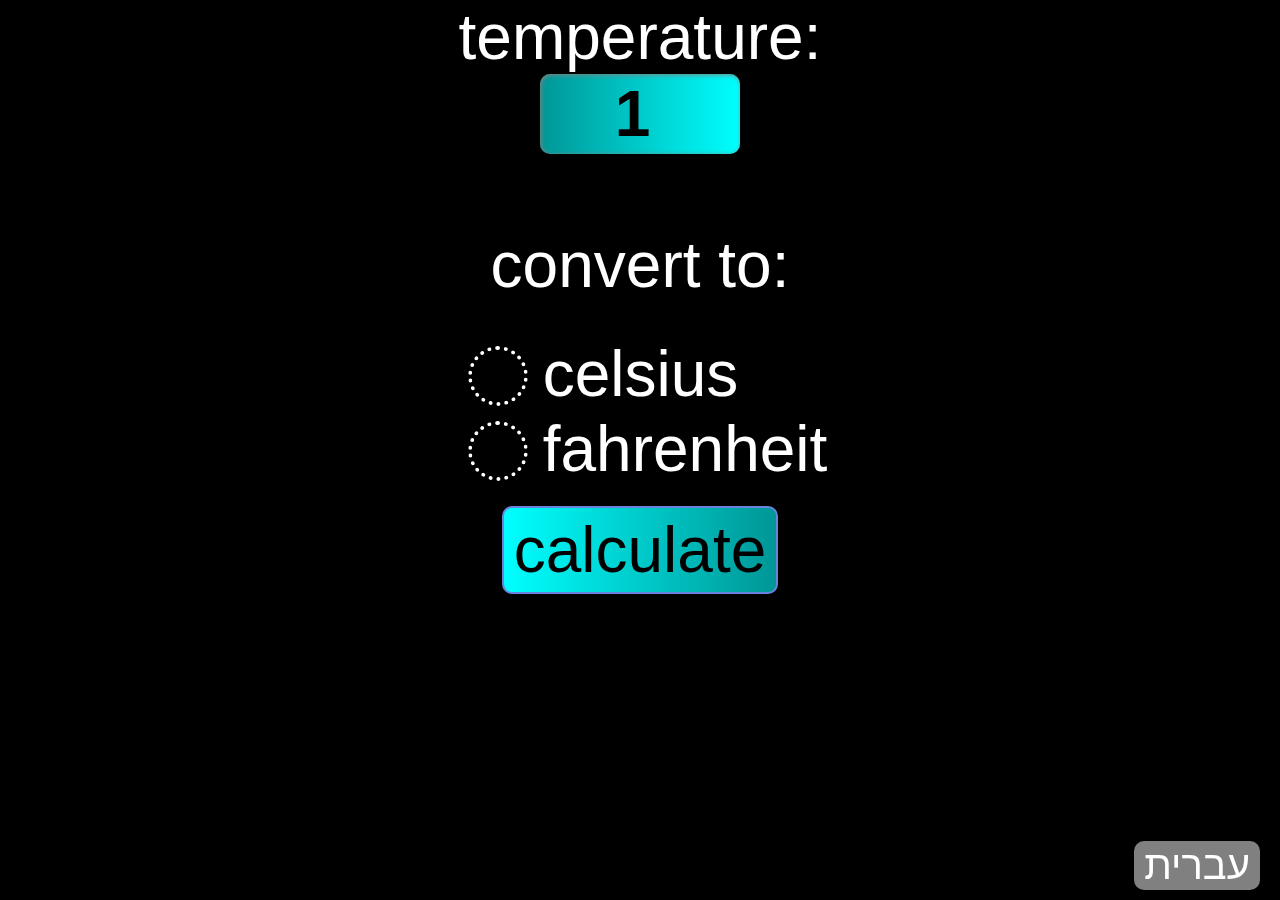
==== en/index.html @ d38c750e "Add files via upload" ====
<!DOCTYPE html>
<html lang="en">
<head>
    <meta charset="UTF-8">
    <meta name="viewport" content="width=device-width, initial-scale=1.0">
    <title>המרת מעלות</title>
    <link rel="stylesheet" href="../styles/style.css">
</head>
<body>
    
    <nav>
        <a href="../he">
        <span id="heb" class="langbut">עברית</span>
        </a>
    </nav>


    <header>

    </header>

    <main>
        <label for="input" id="temp">temperature:</label>
        <input type="number" id="input" value="1"><br>
        
        
        <label id="converttext">convert to:</label><br>
        <div id="CAndF">
            <div class="radio_continer">
                <input type="radio" name="temp" id="C">
                <label for="C" id="textC">celsius</label><br>
            </div>
            <div class="radio_continer">
                <input type="radio" name="temp" id="F">
                <label for="F" id="textF">fahrenheit</label><br>
            </div>
        </div>

        
        <button id="button">calculate</button><br>
        
        <span id="span"></span>
    </main>

    
    <footer>

    </footer>
    <script src="../scripts/script.js"></script>
</body>
</html>
---- styles/style.css ----
*{
    margin: 0;
    padding: 0;
    border: 0;
    font: inherit;
    box-sizing: border-box;
}

.langbut{
    color: white;
    text-decoration: none;
    cursor: pointer;
    user-select: none;
    display: inline-block;
    position: fixed;
    bottom: 10px;
    right: 20px;
    background-color: gray;
    border-radius: 10px;
    padding: 2px 10px ;
    font-size: 40px;
}
.hidden{
    display: none;
}

.langbut:hover{
    background-color: rgb(82, 82, 82);
    font-weight: bold;
}

body{
    min-height: 100%;
    font-family: sans-serif;
    background-color: black;
    color: white;
    font-size: 4rem;
}

#converttext{
    margin-bottom: -30px;
}

#span{
    text-align: center;
    font-size: clamp(3rem, 2.5vw + 0.25rem, 1rem);
    display: block;
    overflow: auto;
    max-width: 80%;
}

main{
    display: flex;
    flex-direction: column;
    justify-content: center;
    align-items: center;
}
main button{
    margin: 10px;
    padding: 5px 10px;
    border-radius: 10px;
    border: 2px solid rgb(105, 132, 221);
    background: linear-gradient(to right, rgb(0, 255, 255), rgb(0, 150, 150))
}

main button:hover{
    box-shadow: 1px 1px 5px rgb(129, 128, 128) inset;
    padding: 5px 8px;
    background-color: rgb(204, 204, 204);
    font-weight: bolder;
}

#input{
    background: linear-gradient(to left, rgb(0, 255, 255), rgb(0, 150, 150));
    text-align: center;
    box-shadow: 1px 1px 5px rgb(129, 128, 128) inset;
    padding: 3px;
    width: 20vw;
    min-width: 150px;
    max-width: 200px;
    border-radius: 10px;
    font-weight: bold;
}

/* input{
    display: inline-block;
    font-size: 60px;
} */

.radio_continer{
    display: flex;
    vertical-align: middle;
}
#CAndF{
    display: flex;
    /* align-items: center; */
    justify-content: center;
    flex-direction: column;
}



#textF, #textC{
    /* outline: 1px solid green; */
    /* overflow: hidden; */
    line-height: 0.9;
    /* text-align: center; */
    /* align-self: center; */
}


#F, #C{
    appearance: none;
    cursor: pointer;
    position: relative;
    margin: 0px 15px 15px 15px;
    vertical-align: middle;
    border: 4px dotted rgb(255, 255, 255);
    border-radius: 50%;
    width: 60px;
    height: 60px;
    transition: background-color 0.3s ease;
}

#F:checked, #C:checked{
    border: 5px solid rgb(133, 133, 133);
    background-color: aqua;
}


#F:checked::before, #C:checked::before{
    content: "";
    position: absolute;
    background-color: white;
    height: 30px;
    width: 30px;
    top: 50%;
    left: 50%;
    transform: translate(-50%, -50%);
    border-radius: 50%;
}

#F:hover:not(:checked), #C:hover:not(:checked){
    border: 5px solid rgb(133, 133, 133);
    border-color: aqua;
}

#F:active:not(:checked), #C:active:not(:checked){
    outline: 4px solid #ffffff;
}

.loading-bar-container {
    width: 80%;
    height: 12px;
    background-color: white;
    border-radius: 5px;
    overflow: hidden;
  }
  .loading-bar {
    width: 0%;
    height: 100%;
    background-color: aqua;
    animation: loading-animation 10s infinite;
  }
  @keyframes loading-animation {
    0% {
      width: 0%;
    }
    50% {
      width: 100%;
    }
    100% {
      width: 50%;
    }
  }

@media (max-width: 650px) {
    body {
      font-size: 12vw;
    }
     main button {
        font-size: 10vw;
      }
    
      #F, #C {
        width: 12vw;
        height: 12vw;
      }
  }

@media (max-width: 768px) {
   .langbut{
     padding: 2px 10px ;
     font-size: 5vw;
}


}

@-moz-document url-prefix() {
    #converttext {
      margin: 30px;
    }
  }
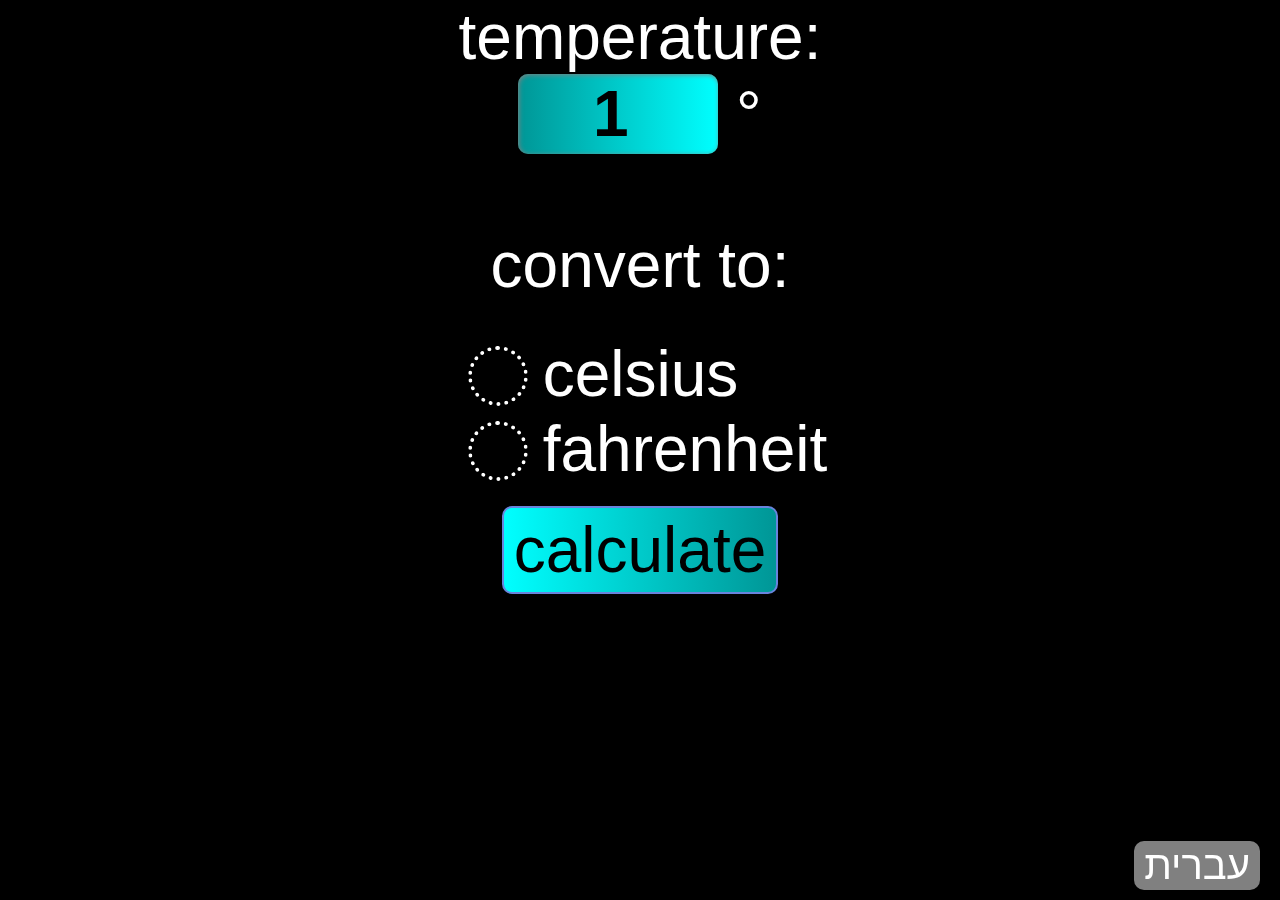
==== commit d0eace7c: "Add files via upload" ====
--- a/en/index.html
+++ b/en/index.html
@@ -21,7 +21,11 @@
 
     <main>
         <label for="input" id="temp">temperature:</label>
-        <input type="number" id="input" value="1"><br>
+        <div id="degcon">
+            <input type="number" id="input" value="1">
+            <span id="deg">°</span>
+        </div>
+        <br>
         
         
         <label id="converttext">convert to:</label><br>
--- a/styles/style.css
+++ b/styles/style.css
@@ -70,7 +70,9 @@
     font-weight: bolder;
 }
 
+
 #input{
+    display: inline-block;
     background: linear-gradient(to left, rgb(0, 255, 255), rgb(0, 150, 150));
     text-align: center;
     box-shadow: 1px 1px 5px rgb(129, 128, 128) inset;
@@ -80,6 +82,7 @@
     max-width: 200px;
     border-radius: 10px;
     font-weight: bold;
+    margin: 0;
 }
 
 /* input{
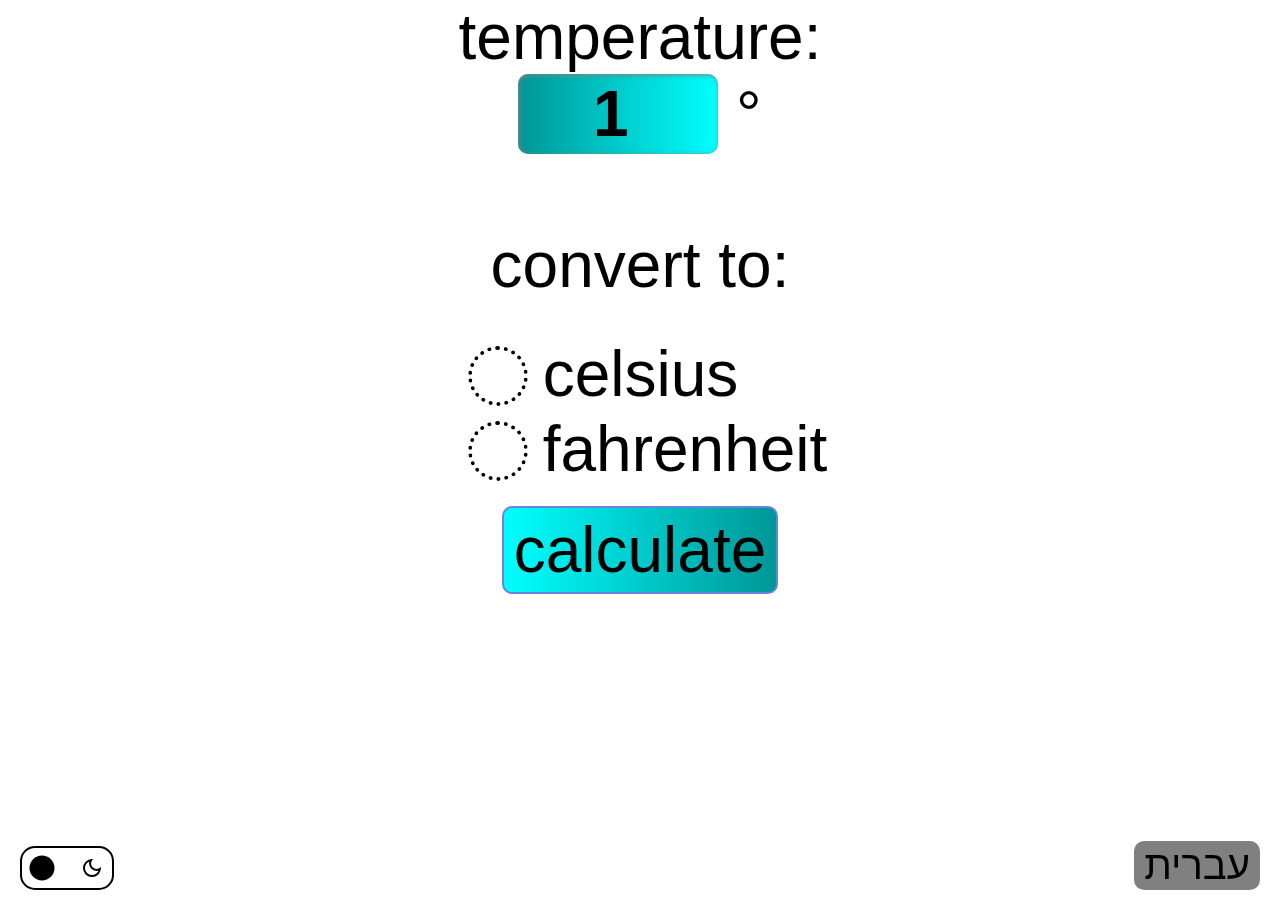
==== commit 68854696: "Add files via upload" ====
--- a/en/index.html
+++ b/en/index.html
@@ -3,7 +3,7 @@
 <head>
     <meta charset="UTF-8">
     <meta name="viewport" content="width=device-width, initial-scale=1.0">
-    <title>המרת מעלות</title>
+    <title>Degree conversion</title>
     <link rel="stylesheet" href="../styles/style.css">
 </head>
 <body>
@@ -12,6 +12,12 @@
         <a href="../he">
         <span id="heb" class="langbut">עברית</span>
         </a>
+
+        <div id="theme_buttons_con">
+            <span id="hide_theme"></span>
+            <span id="light_mode" class="theme_buttons"><svg xmlns="http://www.w3.org/2000/svg" height="24px" viewBox="0 -960 960 960" width="24px" fill="#e8eaed"><path d="M480-360q50 0 85-35t35-85q0-50-35-85t-85-35q-50 0-85 35t-35 85q0 50 35 85t85 35Zm0 80q-83 0-141.5-58.5T280-480q0-83 58.5-141.5T480-680q83 0 141.5 58.5T680-480q0 83-58.5 141.5T480-280ZM200-440H40v-80h160v80Zm720 0H760v-80h160v80ZM440-760v-160h80v160h-80Zm0 720v-160h80v160h-80ZM256-650l-101-97 57-59 96 100-52 56Zm492 496-97-101 53-55 101 97-57 59Zm-98-550 97-101 59 57-100 96-56-52ZM154-212l101-97 55 53-97 101-59-57Zm326-268Z"/></svg></span>
+            <span id="dark_mode" class="theme_buttons"><svg xmlns="http://www.w3.org/2000/svg" height="24px" viewBox="0 -960 960 960" width="24px" fill="#e8eaed"><path d="M480-120q-150 0-255-105T120-480q0-150 105-255t255-105q14 0 27.5 1t26.5 3q-41 29-65.5 75.5T444-660q0 90 63 153t153 63q55 0 101-24.5t75-65.5q2 13 3 26.5t1 27.5q0 150-105 255T480-120Zm0-80q88 0 158-48.5T740-375q-20 5-40 8t-40 3q-123 0-209.5-86.5T364-660q0-20 3-40t8-40q-78 32-126.5 102T200-480q0 116 82 198t198 82Zm-10-270Z"/></svg></span>
+        </div>
     </nav>
 
 
--- a/styles/style.css
+++ b/styles/style.css
@@ -6,8 +6,83 @@
     box-sizing: border-box;
 }
 
+.no-transition{
+  transition: inherit;
+  transition: none;
+}
+
+
+body{
+  --text-color: rgb(0, 0, 0);
+  --background-color: rgb(255, 255, 255);
+  transition: background-color 0.2s ease, color 0.2s ease;
+}
+
+
+
+body.dark{
+  --text-color: rgb(255, 254, 254);
+  --background-color: rgb(0, 0, 0);
+
+}
+
+#theme_buttons_con {
+  user-select: none;
+  border-radius: 15px;
+  border: 2px solid var(--text-color);
+  position: absolute;
+  display: flex;
+  gap: 10px;
+  width: fit-content;
+  cursor: pointer; 
+  align-items: center; /* Align items vertically */
+  bottom: 10px;
+  left: 20px;
+}
+
+
+.theme_buttons {
+/* Indicate clickable buttons */
+  display: flex;
+  align-items: center;
+  justify-content: space-evenly;
+  width: 40px; /* Adjust size as needed */
+  height: 40px; /* Adjust size as needed */
+}
+
+
+#theme_buttons_con svg{
+  fill: var(--text-color);
+  transition: fill 0.2s ease;
+}
+
+body.dark #theme_buttons_con{
+  border: 2px solid var(--text-color);
+}
+
+body.dark #theme_buttons_con svg{
+  fill: var(--text-color);
+}
+
+#hide_theme {
+  border-radius: 50%;
+  position: absolute;
+  height: 25px;
+  width: 25px;
+  background-color: var(--text-color);
+  top: 50%; /* Center vertically */
+  left: 22%;
+  transform: translate(-50%, -50%);
+  transition: all 0.3s ease; /* Smooth transition for movement */
+}
+
+body.dark #hide_theme{
+  left: 78%;
+  background-color: var(--text-color);
+}
+
 .langbut{
-    color: white;
+    color: var(--text-color);
     text-decoration: none;
     cursor: pointer;
     user-select: none;
@@ -32,8 +107,8 @@
 body{
     min-height: 100%;
     font-family: sans-serif;
-    background-color: black;
-    color: white;
+    background-color: var(--background-color);
+    color: var(--text-color);
     font-size: 4rem;
 }
 
@@ -118,7 +193,7 @@
     position: relative;
     margin: 0px 15px 15px 15px;
     vertical-align: middle;
-    border: 4px dotted rgb(255, 255, 255);
+    border: 4px dotted var(--text-color);
     border-radius: 50%;
     width: 60px;
     height: 60px;
@@ -134,13 +209,14 @@
 #F:checked::before, #C:checked::before{
     content: "";
     position: absolute;
-    background-color: white;
+    background-color: var(--background-color);
     height: 30px;
     width: 30px;
     top: 50%;
     left: 50%;
     transform: translate(-50%, -50%);
     border-radius: 50%;
+    transition: background-color 0.3s ease;
 }
 
 #F:hover:not(:checked), #C:hover:not(:checked){
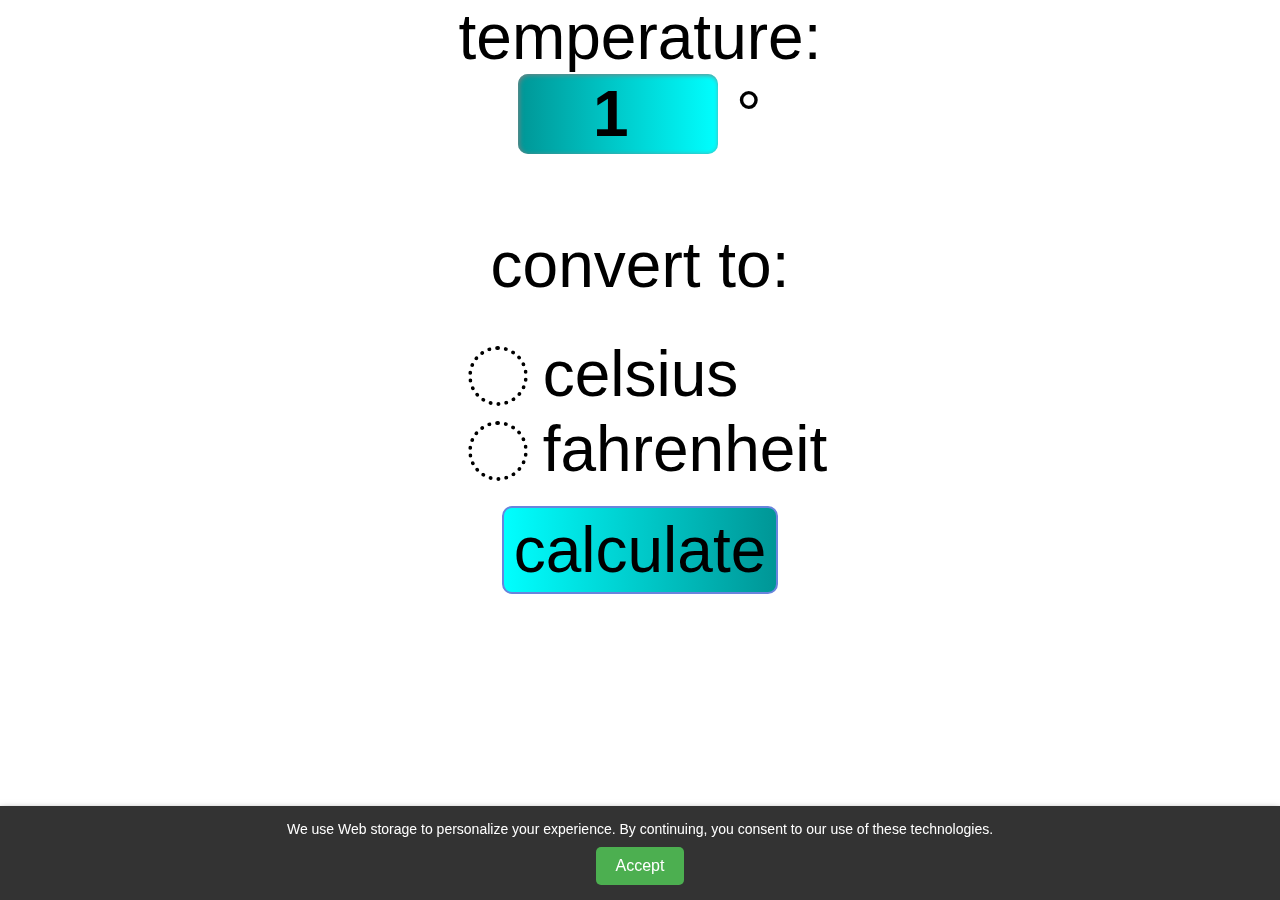
==== commit 7e6091a6: "Add files via upload" ====
--- a/en/index.html
+++ b/en/index.html
@@ -17,6 +17,11 @@
             <span id="hide_theme"></span>
             <span id="light_mode" class="theme_buttons"><svg xmlns="http://www.w3.org/2000/svg" height="24px" viewBox="0 -960 960 960" width="24px" fill="#e8eaed"><path d="M480-360q50 0 85-35t35-85q0-50-35-85t-85-35q-50 0-85 35t-35 85q0 50 35 85t85 35Zm0 80q-83 0-141.5-58.5T280-480q0-83 58.5-141.5T480-680q83 0 141.5 58.5T680-480q0 83-58.5 141.5T480-280ZM200-440H40v-80h160v80Zm720 0H760v-80h160v80ZM440-760v-160h80v160h-80Zm0 720v-160h80v160h-80ZM256-650l-101-97 57-59 96 100-52 56Zm492 496-97-101 53-55 101 97-57 59Zm-98-550 97-101 59 57-100 96-56-52ZM154-212l101-97 55 53-97 101-59-57Zm326-268Z"/></svg></span>
             <span id="dark_mode" class="theme_buttons"><svg xmlns="http://www.w3.org/2000/svg" height="24px" viewBox="0 -960 960 960" width="24px" fill="#e8eaed"><path d="M480-120q-150 0-255-105T120-480q0-150 105-255t255-105q14 0 27.5 1t26.5 3q-41 29-65.5 75.5T444-660q0 90 63 153t153 63q55 0 101-24.5t75-65.5q2 13 3 26.5t1 27.5q0 150-105 255T480-120Zm0-80q88 0 158-48.5T740-375q-20 5-40 8t-40 3q-123 0-209.5-86.5T364-660q0-20 3-40t8-40q-78 32-126.5 102T200-480q0 116 82 198t198 82Zm-10-270Z"/></svg></span>
+        </div>
+
+        <div id="cookie-banner">
+            <p>We use Web storage to personalize your experience. By continuing, you consent to our use of these technologies.</p>
+            <button id="accept-cookies">Accept</button>
         </div>
     </nav>
 
--- a/styles/style.css
+++ b/styles/style.css
@@ -11,10 +11,18 @@
   transition: none;
 }
 
+.hidden{
+  display: none;
+}
 
 body{
   --text-color: rgb(0, 0, 0);
   --background-color: rgb(255, 255, 255);
+  min-height: 100%;
+  font-family: sans-serif;
+  background-color: var(--background-color);
+  color: var(--text-color);
+  font-size: 4rem;
   transition: background-color 0.2s ease, color 0.2s ease;
 }
 
@@ -25,6 +33,7 @@
   --background-color: rgb(0, 0, 0);
 
 }
+
 
 #theme_buttons_con {
   user-select: none;
@@ -35,33 +44,29 @@
   gap: 10px;
   width: fit-content;
   cursor: pointer; 
-  align-items: center; /* Align items vertically */
+  align-items: center;
   bottom: 10px;
   left: 20px;
 }
 
 
-.theme_buttons {
-/* Indicate clickable buttons */
+.theme_buttons{
   display: flex;
   align-items: center;
   justify-content: space-evenly;
-  width: 40px; /* Adjust size as needed */
-  height: 40px; /* Adjust size as needed */
+  width: 40px;
+  height: 40px;
 }
 
 
 #theme_buttons_con svg{
   fill: var(--text-color);
-  transition: fill 0.2s ease;
-}
-
-body.dark #theme_buttons_con{
-  border: 2px solid var(--text-color);
-}
-
-body.dark #theme_buttons_con svg{
-  fill: var(--text-color);
+  transition: fill 0.3s ease;
+}
+
+
+body.dark #hide_theme{
+  left: 78%;
 }
 
 #hide_theme {
@@ -70,214 +75,244 @@
   height: 25px;
   width: 25px;
   background-color: var(--text-color);
-  top: 50%; /* Center vertically */
+  top: 50%; 
   left: 22%;
   transform: translate(-50%, -50%);
-  transition: all 0.3s ease; /* Smooth transition for movement */
-}
-
-body.dark #hide_theme{
-  left: 78%;
+  transition: all 0.3s ease;
+}
+
+
+
+.langbut{
+  color: var(--text-color);
+  text-decoration: none;
+  cursor: pointer;
+  user-select: none;
+  display: inline-block;
+  position: fixed;
+  bottom: 10px;
+  right: 20px;
+  background-color: gray;
+  border-radius: 10px;
+  padding: 2px 10px;
+  font-size: 40px;
+}
+
+
+
+.langbut:hover{
+  background-color: rgb(82, 82, 82);
+  font-weight: bold;
+}
+
+
+#converttext{
+  margin-bottom: -30px;
+}
+
+#span{
+  text-align: center;
+  font-size: clamp(3rem, 2.5vw + 0.25rem, 1rem);
+  display: block;
+  overflow: auto;
+  max-width: 80%;
+}
+
+main{
+  display: flex;
+  flex-direction: column;
+  justify-content: center;
+  align-items: center;
+}
+main button{
+  margin: 10px;
+  padding: 5px 10px;
+  border-radius: 10px;
+  border: 2px solid rgb(105, 132, 221);
+  background: linear-gradient(to right, rgb(0, 255, 255), rgb(0, 150, 150))
+}
+
+main button:hover{
+  box-shadow: 1px 1px 5px rgb(129, 128, 128) inset;
+  padding: 5px 8px;
+  background-color: rgb(204, 204, 204);
+  font-weight: bolder;
+}
+
+
+#input{
+  display: inline-block;
+  background: linear-gradient(to left, rgb(0, 255, 255), rgb(0, 150, 150));
+  text-align: center;
+  box-shadow: 1px 1px 5px rgb(129, 128, 128) inset;
+  padding: 3px;
+  width: 20vw;
+  min-width: 150px;
+  max-width: 200px;
+  border-radius: 10px;
+  font-weight: bold;
+}
+
+
+.radio_continer{
+  display: flex;
+  vertical-align: middle;
+}
+#CAndF{
+  display: flex;
+  justify-content: center;
+  flex-direction: column;
+}
+
+
+
+#textF, #textC{
+  line-height: 0.9;
+}
+
+
+#F, #C{
+  appearance: none;
+  cursor: pointer;
+  position: relative;
+  margin: 0px 15px 15px 15px;
+  vertical-align: middle;
+  border: 4px dotted var(--text-color);
+  border-radius: 50%;
+  width: 60px;
+  height: 60px;
+  transition: background-color 0.3s ease;
+}
+
+#F:checked, #C:checked{
+  border: 5px solid rgb(133, 133, 133);
+  background-color: aqua;
+}
+
+
+#F:checked::before, #C:checked::before{
+  content: "";
+  position: absolute;
   background-color: var(--text-color);
-}
-
-.langbut{
-    color: var(--text-color);
-    text-decoration: none;
-    cursor: pointer;
-    user-select: none;
-    display: inline-block;
-    position: fixed;
-    bottom: 10px;
-    right: 20px;
-    background-color: gray;
-    border-radius: 10px;
+  height: 30px;
+  width: 30px;
+  top: 50%;
+  left: 50%;
+  transform: translate(-50%, -50%);
+  border-radius: 50%;
+  transition: background-color 0.3s ease;
+}
+
+#F:hover:not(:checked), #C:hover:not(:checked){
+  border: 5px solid rgb(133, 133, 133);
+  border-color: aqua;
+}
+
+#F:active:not(:checked), #C:active:not(:checked){
+ outline: 4px solid #ffffff;
+}
+
+.loading-bar-container{
+  width: 80%;
+  height: 12px;
+  background-color: white;
+  border-radius: 5px;
+  overflow: hidden;
+}
+
+.loading-bar{
+  width: 0%;
+  height: 100%;
+  background-color: aqua;
+  animation: loading-animation 10s infinite;
+}
+
+#cookie-banner {
+  position: fixed;
+  bottom: 0;
+  left: 0;
+  width: 100%;
+  background-color: #333;
+  color: white;
+  padding: 15px;
+  text-align: center;
+  font-size: 16px;
+  z-index: 10;
+  box-shadow: 0 5px 8px var(--text-color);
+}
+
+#accept-cookies {
+  background-color: #4CAF50;
+  border: none;
+  color: white;
+  padding: 10px 20px;
+  font-size: 16px;
+  cursor: pointer;
+  margin-top: 10px;
+  border-radius: 5px;
+  transition: background-color 0.3s;
+}
+
+#accept-cookies:hover {
+  background-color: #45a049;
+}
+
+/* Optional: Make sure the text wraps nicely on smaller screens */
+#cookie-banner p {
+  font-size: 14px;
+}
+
+@keyframes loading-animation {
+  0% {
+    width: 0%;
+  }
+  50% {
+    width: 100%;
+  }
+  100% {
+    width: 50%;
+    }
+}
+
+@media (max-width: 650px) {
+  body {
+    font-size: 12vw;
+  }
+
+  main button {
+    font-size: 10vw;
+  }
+    
+  #F, #C {
+    width: 12vw;
+    height: 12vw;
+    }
+
+  #F:checked::before, #C:checked::before{
+    height: 5.2vw;
+    width: 5.2vw;
+  }
+
+  #F:checked, #C:checked{
+    border: 1.2vw solid rgb(133, 133, 133);
+    background-color: aqua;
+  }
+
+  #theme_buttons_con {
+    gap: 0;
+  }
+}
+
+
+@media (max-width: 768px) {
+  .langbut{
     padding: 2px 10px ;
-    font-size: 40px;
-}
-.hidden{
-    display: none;
-}
-
-.langbut:hover{
-    background-color: rgb(82, 82, 82);
-    font-weight: bold;
-}
-
-body{
-    min-height: 100%;
-    font-family: sans-serif;
-    background-color: var(--background-color);
-    color: var(--text-color);
-    font-size: 4rem;
-}
-
-#converttext{
-    margin-bottom: -30px;
-}
-
-#span{
-    text-align: center;
-    font-size: clamp(3rem, 2.5vw + 0.25rem, 1rem);
-    display: block;
-    overflow: auto;
-    max-width: 80%;
-}
-
-main{
-    display: flex;
-    flex-direction: column;
-    justify-content: center;
-    align-items: center;
-}
-main button{
-    margin: 10px;
-    padding: 5px 10px;
-    border-radius: 10px;
-    border: 2px solid rgb(105, 132, 221);
-    background: linear-gradient(to right, rgb(0, 255, 255), rgb(0, 150, 150))
-}
-
-main button:hover{
-    box-shadow: 1px 1px 5px rgb(129, 128, 128) inset;
-    padding: 5px 8px;
-    background-color: rgb(204, 204, 204);
-    font-weight: bolder;
-}
-
-
-#input{
-    display: inline-block;
-    background: linear-gradient(to left, rgb(0, 255, 255), rgb(0, 150, 150));
-    text-align: center;
-    box-shadow: 1px 1px 5px rgb(129, 128, 128) inset;
-    padding: 3px;
-    width: 20vw;
-    min-width: 150px;
-    max-width: 200px;
-    border-radius: 10px;
-    font-weight: bold;
-    margin: 0;
-}
-
-/* input{
-    display: inline-block;
-    font-size: 60px;
-} */
-
-.radio_continer{
-    display: flex;
-    vertical-align: middle;
-}
-#CAndF{
-    display: flex;
-    /* align-items: center; */
-    justify-content: center;
-    flex-direction: column;
-}
-
-
-
-#textF, #textC{
-    /* outline: 1px solid green; */
-    /* overflow: hidden; */
-    line-height: 0.9;
-    /* text-align: center; */
-    /* align-self: center; */
-}
-
-
-#F, #C{
-    appearance: none;
-    cursor: pointer;
-    position: relative;
-    margin: 0px 15px 15px 15px;
-    vertical-align: middle;
-    border: 4px dotted var(--text-color);
-    border-radius: 50%;
-    width: 60px;
-    height: 60px;
-    transition: background-color 0.3s ease;
-}
-
-#F:checked, #C:checked{
-    border: 5px solid rgb(133, 133, 133);
-    background-color: aqua;
-}
-
-
-#F:checked::before, #C:checked::before{
-    content: "";
-    position: absolute;
-    background-color: var(--background-color);
-    height: 30px;
-    width: 30px;
-    top: 50%;
-    left: 50%;
-    transform: translate(-50%, -50%);
-    border-radius: 50%;
-    transition: background-color 0.3s ease;
-}
-
-#F:hover:not(:checked), #C:hover:not(:checked){
-    border: 5px solid rgb(133, 133, 133);
-    border-color: aqua;
-}
-
-#F:active:not(:checked), #C:active:not(:checked){
-    outline: 4px solid #ffffff;
-}
-
-.loading-bar-container {
-    width: 80%;
-    height: 12px;
-    background-color: white;
-    border-radius: 5px;
-    overflow: hidden;
-  }
-  .loading-bar {
-    width: 0%;
-    height: 100%;
-    background-color: aqua;
-    animation: loading-animation 10s infinite;
-  }
-  @keyframes loading-animation {
-    0% {
-      width: 0%;
-    }
-    50% {
-      width: 100%;
-    }
-    100% {
-      width: 50%;
-    }
-  }
-
-@media (max-width: 650px) {
-    body {
-      font-size: 12vw;
-    }
-     main button {
-        font-size: 10vw;
-      }
-    
-      #F, #C {
-        width: 12vw;
-        height: 12vw;
-      }
-  }
-
-@media (max-width: 768px) {
-   .langbut{
-     padding: 2px 10px ;
-     font-size: 5vw;
-}
-
-
+    font-size: 5vw;
+  }
 }
 
 @-moz-document url-prefix() {
-    #converttext {
-      margin: 30px;
-    }
-  }+  #converttext {
+    margin: 30px;
+  }
+}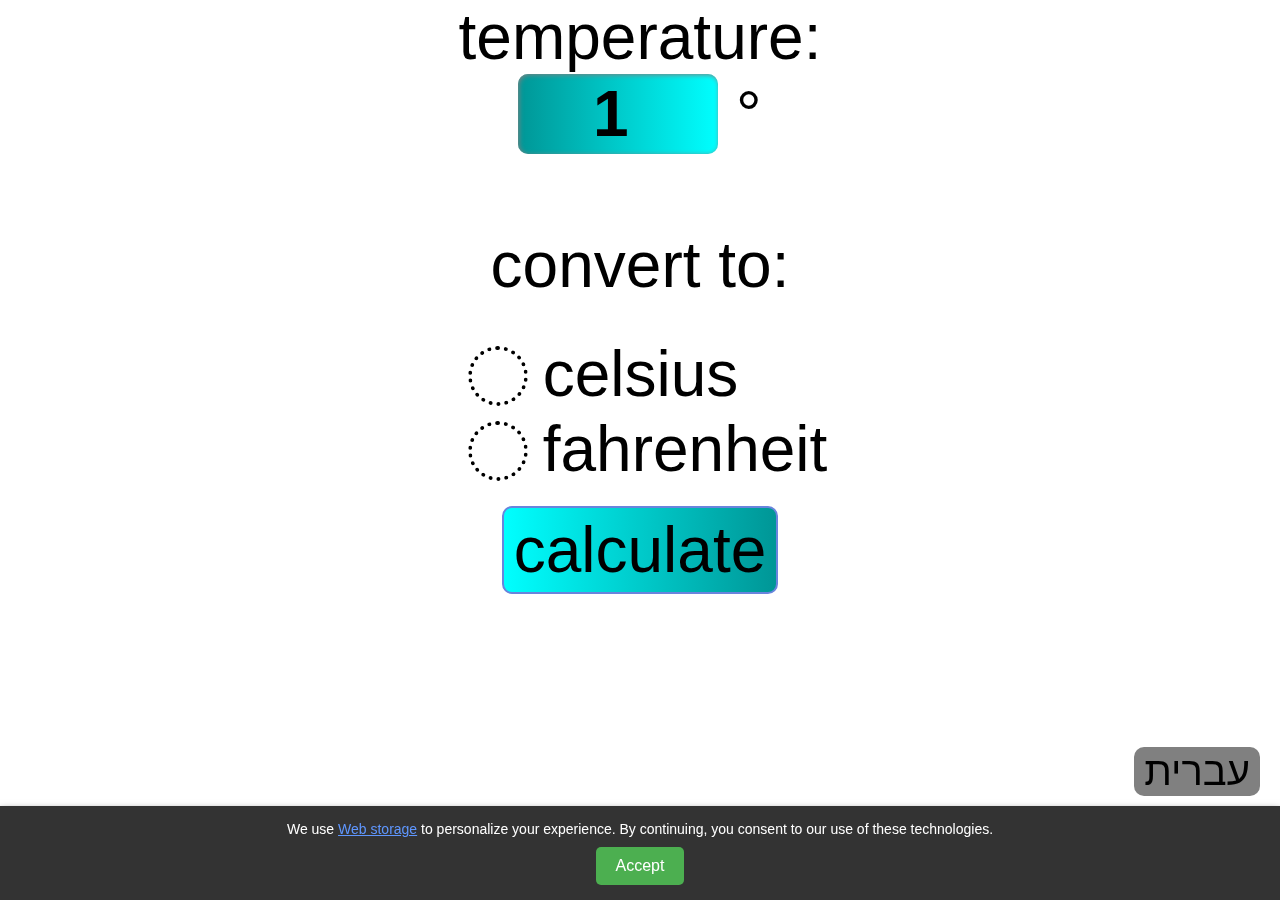
==== commit de91e770: "Add files via upload" ====
--- a/en/index.html
+++ b/en/index.html
@@ -20,7 +20,7 @@
         </div>
 
         <div id="cookie-banner">
-            <p>We use Web storage to personalize your experience. By continuing, you consent to our use of these technologies.</p>
+            <p>We use <a href="https://en.wikipedia.org/wiki/Web_storage" target="_blank">Web storage</a> to personalize your experience. By continuing, you consent to our use of these technologies.</p>
             <button id="accept-cookies">Accept</button>
         </div>
     </nav>
--- a/styles/style.css
+++ b/styles/style.css
@@ -37,7 +37,7 @@
 
 #theme_buttons_con {
   user-select: none;
-  border-radius: 15px;
+  border-radius: 20px;
   border: 2px solid var(--text-color);
   position: absolute;
   display: flex;
@@ -47,6 +47,8 @@
   align-items: center;
   bottom: 10px;
   left: 20px;
+  background-color: var(--background-color);
+  z-index: -2;
 }
 
 
@@ -60,25 +62,36 @@
 
 
 #theme_buttons_con svg{
-  fill: var(--text-color);
+  fill: var(--background-color);
   transition: fill 0.3s ease;
+  z-index: 5;
 }
 
 
 body.dark #hide_theme{
   left: 78%;
 }
+
+body:not(.dark) #dark_mode svg {
+  fill: var(--text-color);
+}
+
+body.dark #light_mode svg {
+  fill: var(--text-color);
+}
+
 
 #hide_theme {
   border-radius: 50%;
   position: absolute;
-  height: 25px;
-  width: 25px;
+  height: 34px;
+  width: 34px;
   background-color: var(--text-color);
   top: 50%; 
   left: 22%;
   transform: translate(-50%, -50%);
-  transition: all 0.3s ease;
+  transition: left 0.3s ease;
+  z-index: -1;
 }
 
 
@@ -241,6 +254,11 @@
   box-shadow: 0 5px 8px var(--text-color);
 }
 
+#cookie-banner a{
+  color: rgb(95, 151, 255);
+  text-align: center;
+}
+
 #accept-cookies {
   background-color: #4CAF50;
   border: none;
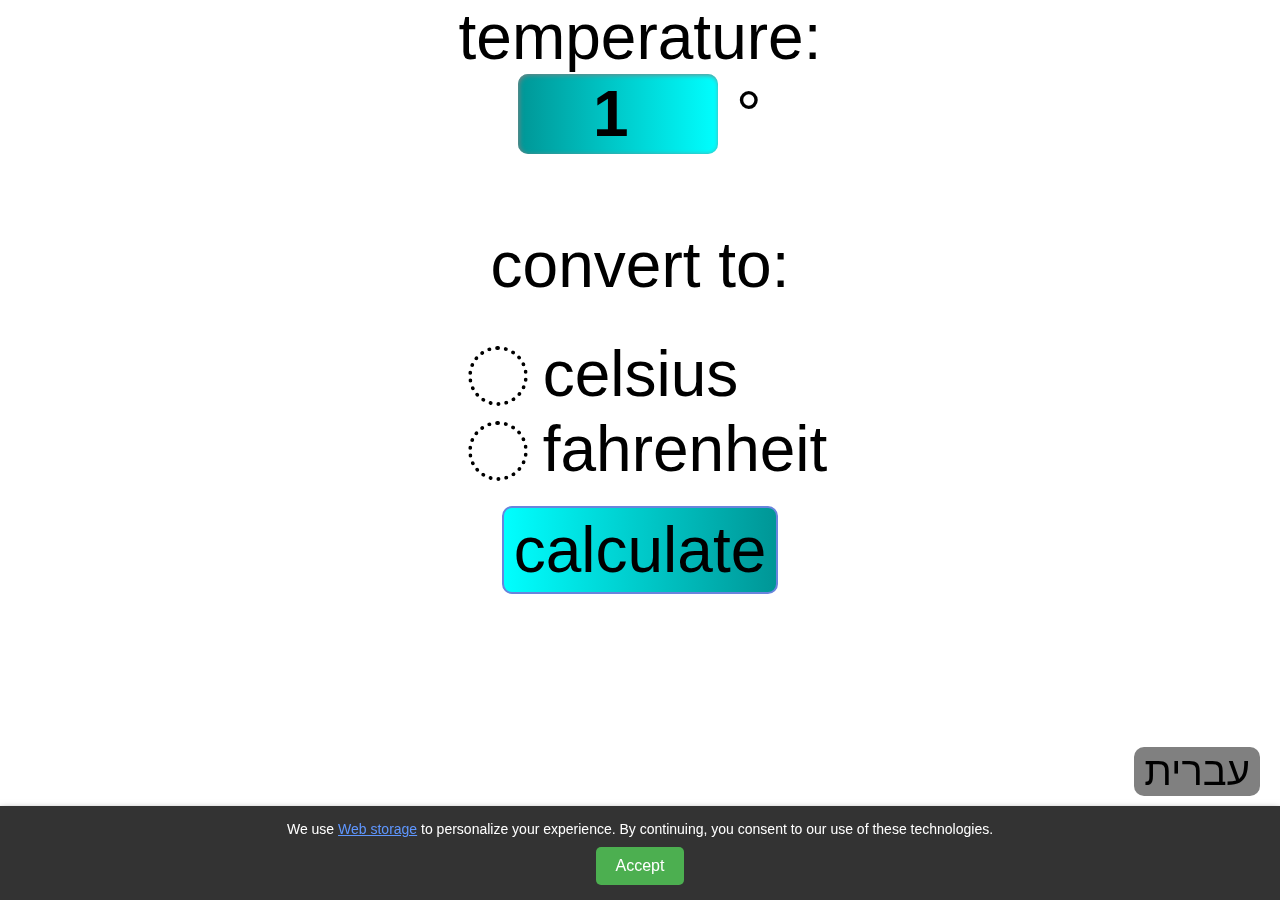
==== commit 63f3c5cd: "Add files via upload" ====
--- a/en/index.html
+++ b/en/index.html
@@ -9,20 +9,7 @@
 <body>
     
     <nav>
-        <a href="../he">
-        <span id="heb" class="langbut">עברית</span>
-        </a>
 
-        <div id="theme_buttons_con">
-            <span id="hide_theme"></span>
-            <span id="light_mode" class="theme_buttons"><svg xmlns="http://www.w3.org/2000/svg" height="24px" viewBox="0 -960 960 960" width="24px" fill="#e8eaed"><path d="M480-360q50 0 85-35t35-85q0-50-35-85t-85-35q-50 0-85 35t-35 85q0 50 35 85t85 35Zm0 80q-83 0-141.5-58.5T280-480q0-83 58.5-141.5T480-680q83 0 141.5 58.5T680-480q0 83-58.5 141.5T480-280ZM200-440H40v-80h160v80Zm720 0H760v-80h160v80ZM440-760v-160h80v160h-80Zm0 720v-160h80v160h-80ZM256-650l-101-97 57-59 96 100-52 56Zm492 496-97-101 53-55 101 97-57 59Zm-98-550 97-101 59 57-100 96-56-52ZM154-212l101-97 55 53-97 101-59-57Zm326-268Z"/></svg></span>
-            <span id="dark_mode" class="theme_buttons"><svg xmlns="http://www.w3.org/2000/svg" height="24px" viewBox="0 -960 960 960" width="24px" fill="#e8eaed"><path d="M480-120q-150 0-255-105T120-480q0-150 105-255t255-105q14 0 27.5 1t26.5 3q-41 29-65.5 75.5T444-660q0 90 63 153t153 63q55 0 101-24.5t75-65.5q2 13 3 26.5t1 27.5q0 150-105 255T480-120Zm0-80q88 0 158-48.5T740-375q-20 5-40 8t-40 3q-123 0-209.5-86.5T364-660q0-20 3-40t8-40q-78 32-126.5 102T200-480q0 116 82 198t198 82Zm-10-270Z"/></svg></span>
-        </div>
-
-        <div id="cookie-banner">
-            <p>We use <a href="https://en.wikipedia.org/wiki/Web_storage" target="_blank">Web storage</a> to personalize your experience. By continuing, you consent to our use of these technologies.</p>
-            <button id="accept-cookies">Accept</button>
-        </div>
     </nav>
 
 
@@ -59,7 +46,20 @@
 
     
     <footer>
-
+        <a href="../he">
+            <span id="heb" class="langbut">עברית</span>
+            </a>
+    
+            <div id="theme_buttons_con">
+                <span id="hide_theme"></span>
+                <span id="light_mode" class="theme_buttons"><svg xmlns="http://www.w3.org/2000/svg" height="24px" viewBox="0 -960 960 960" width="24px" fill="#e8eaed"><path d="M480-360q50 0 85-35t35-85q0-50-35-85t-85-35q-50 0-85 35t-35 85q0 50 35 85t85 35Zm0 80q-83 0-141.5-58.5T280-480q0-83 58.5-141.5T480-680q83 0 141.5 58.5T680-480q0 83-58.5 141.5T480-280ZM200-440H40v-80h160v80Zm720 0H760v-80h160v80ZM440-760v-160h80v160h-80Zm0 720v-160h80v160h-80ZM256-650l-101-97 57-59 96 100-52 56Zm492 496-97-101 53-55 101 97-57 59Zm-98-550 97-101 59 57-100 96-56-52ZM154-212l101-97 55 53-97 101-59-57Zm326-268Z"/></svg></span>
+                <span id="dark_mode" class="theme_buttons"><svg xmlns="http://www.w3.org/2000/svg" height="24px" viewBox="0 -960 960 960" width="24px" fill="#e8eaed"><path d="M480-120q-150 0-255-105T120-480q0-150 105-255t255-105q14 0 27.5 1t26.5 3q-41 29-65.5 75.5T444-660q0 90 63 153t153 63q55 0 101-24.5t75-65.5q2 13 3 26.5t1 27.5q0 150-105 255T480-120Zm0-80q88 0 158-48.5T740-375q-20 5-40 8t-40 3q-123 0-209.5-86.5T364-660q0-20 3-40t8-40q-78 32-126.5 102T200-480q0 116 82 198t198 82Zm-10-270Z"/></svg></span>
+            </div>
+    
+            <div id="cookie-banner">
+                <p>We use <a href="https://en.wikipedia.org/wiki/Web_storage" target="_blank">Web storage</a> to personalize your experience. By continuing, you consent to our use of these technologies.</p>
+                <button id="accept-cookies">Accept</button>
+            </div>
     </footer>
     <script src="../scripts/script.js"></script>
 </body>
--- a/styles/style.css
+++ b/styles/style.css
@@ -49,6 +49,7 @@
   left: 20px;
   background-color: var(--background-color);
   z-index: -2;
+  user-select: none;
 }
 
 
@@ -142,7 +143,8 @@
   padding: 5px 10px;
   border-radius: 10px;
   border: 2px solid rgb(105, 132, 221);
-  background: linear-gradient(to right, rgb(0, 255, 255), rgb(0, 150, 150))
+  background: linear-gradient(to right, rgb(0, 255, 255), rgb(0, 150, 150));
+  user-select: none;
 }
 
 main button:hover{
@@ -164,6 +166,7 @@
   max-width: 200px;
   border-radius: 10px;
   font-weight: bold;
+  direction: ltr;
 }
 
 
@@ -275,7 +278,7 @@
   background-color: #45a049;
 }
 
-/* Optional: Make sure the text wraps nicely on smaller screens */
+
 #cookie-banner p {
   font-size: 14px;
 }
@@ -319,6 +322,15 @@
   #theme_buttons_con {
     gap: 0;
   }
+
+  #hide_theme {
+    left: 25%;
+  }
+
+  body.dark  #hide_theme{
+    left: 75%;
+  }
+  
 }
 
 
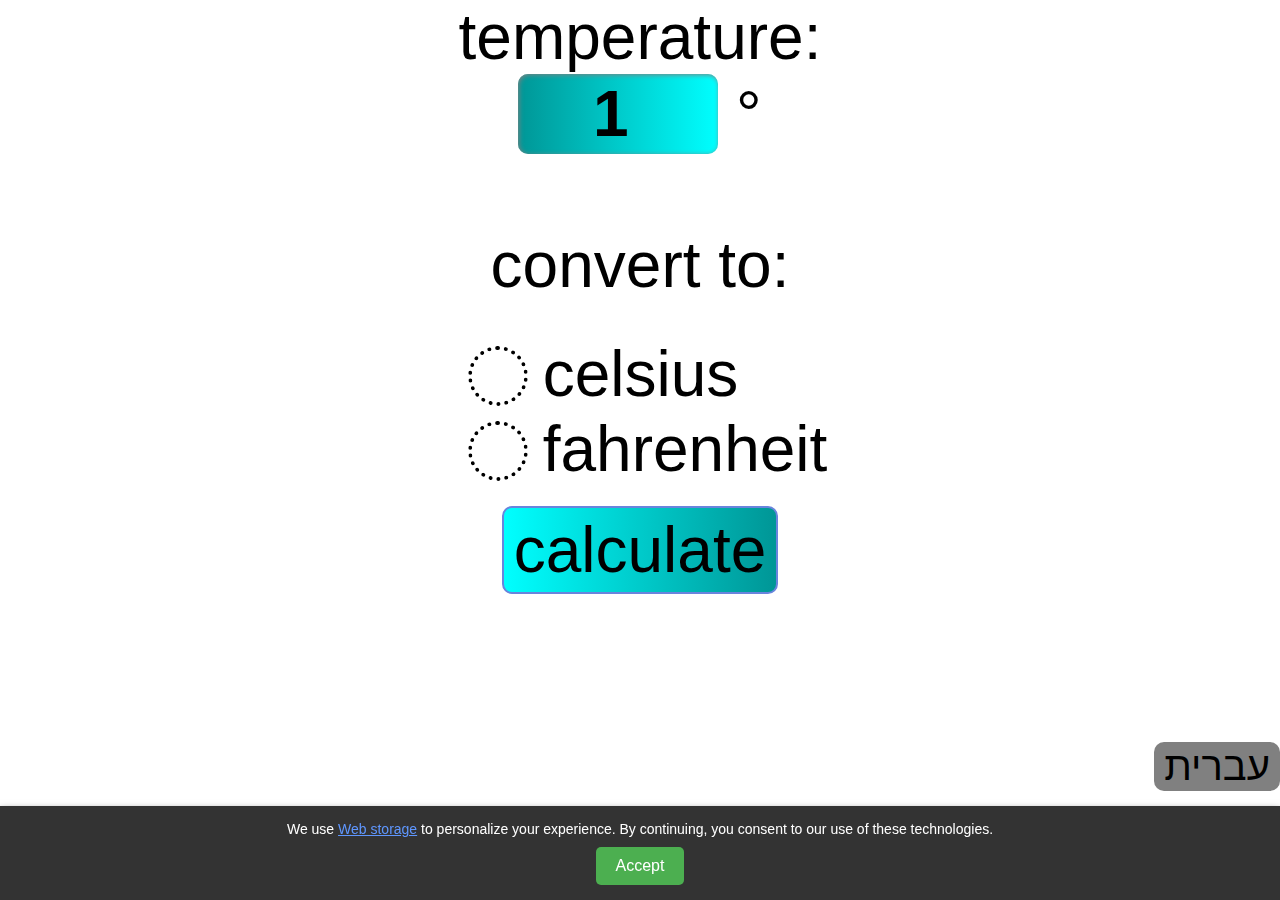
==== commit 08e4f5a4: "Add files via upload" ====
--- a/en/index.html
+++ b/en/index.html
@@ -46,20 +46,23 @@
 
     
     <footer>
-        <a href="../he">
-            <span id="heb" class="langbut">עברית</span>
-            </a>
-    
+
+        <div id="buttons-container">
             <div id="theme_buttons_con">
                 <span id="hide_theme"></span>
                 <span id="light_mode" class="theme_buttons"><svg xmlns="http://www.w3.org/2000/svg" height="24px" viewBox="0 -960 960 960" width="24px" fill="#e8eaed"><path d="M480-360q50 0 85-35t35-85q0-50-35-85t-85-35q-50 0-85 35t-35 85q0 50 35 85t85 35Zm0 80q-83 0-141.5-58.5T280-480q0-83 58.5-141.5T480-680q83 0 141.5 58.5T680-480q0 83-58.5 141.5T480-280ZM200-440H40v-80h160v80Zm720 0H760v-80h160v80ZM440-760v-160h80v160h-80Zm0 720v-160h80v160h-80ZM256-650l-101-97 57-59 96 100-52 56Zm492 496-97-101 53-55 101 97-57 59Zm-98-550 97-101 59 57-100 96-56-52ZM154-212l101-97 55 53-97 101-59-57Zm326-268Z"/></svg></span>
                 <span id="dark_mode" class="theme_buttons"><svg xmlns="http://www.w3.org/2000/svg" height="24px" viewBox="0 -960 960 960" width="24px" fill="#e8eaed"><path d="M480-120q-150 0-255-105T120-480q0-150 105-255t255-105q14 0 27.5 1t26.5 3q-41 29-65.5 75.5T444-660q0 90 63 153t153 63q55 0 101-24.5t75-65.5q2 13 3 26.5t1 27.5q0 150-105 255T480-120Zm0-80q88 0 158-48.5T740-375q-20 5-40 8t-40 3q-123 0-209.5-86.5T364-660q0-20 3-40t8-40q-78 32-126.5 102T200-480q0 116 82 198t198 82Zm-10-270Z"/></svg></span>
             </div>
+
+            <a href="../he" class="atag">
+                <span id="heb" class="langbut">עברית</span>
+            </a>
+        </div>
     
-            <div id="cookie-banner">
-                <p>We use <a href="https://en.wikipedia.org/wiki/Web_storage" target="_blank">Web storage</a> to personalize your experience. By continuing, you consent to our use of these technologies.</p>
-                <button id="accept-cookies">Accept</button>
-            </div>
+        <div id="cookie-banner">
+            <p>We use <a href="https://en.wikipedia.org/wiki/Web_storage" target="_blank">Web storage</a> to personalize your experience. By continuing, you consent to our use of these technologies.</p>
+            <button id="accept-cookies">Accept</button>
+        </div>
     </footer>
     <script src="../scripts/script.js"></script>
 </body>
--- a/styles/style.css
+++ b/styles/style.css
@@ -15,17 +15,31 @@
   display: none;
 }
 
+
 body{
   --text-color: rgb(0, 0, 0);
   --background-color: rgb(255, 255, 255);
-  min-height: 100%;
   font-family: sans-serif;
   background-color: var(--background-color);
   color: var(--text-color);
   font-size: 4rem;
   transition: background-color 0.2s ease, color 0.2s ease;
-}
-
+  height: 100%;
+  min-height: 100dvh;
+  position: relative;
+  padding-bottom: 50px;
+}
+
+#buttons-container {
+  display: flex;
+  flex-direction: row;
+  position: absolute;
+  bottom: 5px;
+  width: 100%;
+  justify-content: space-between;
+  height: fit-content;
+  align-items: center;
+}
 
 
 body.dark{
@@ -36,20 +50,22 @@
 
 
 #theme_buttons_con {
+  outline: none;
   user-select: none;
   border-radius: 20px;
   border: 2px solid var(--text-color);
-  position: absolute;
+  position: relative;
   display: flex;
   gap: 10px;
   width: fit-content;
-  cursor: pointer; 
+  cursor: pointer;
   align-items: center;
-  bottom: 10px;
-  left: 20px;
-  background-color: var(--background-color);
-  z-index: -2;
-  user-select: none;
+  background-color: transparent;
+  -webkit-tap-highlight-color: transparent;
+}
+
+#theme_buttons_con:hover{
+  box-shadow: 3px 2px 8px var(--text-color);
 }
 
 
@@ -63,8 +79,6 @@
 
 
 #theme_buttons_con svg{
-  fill: var(--background-color);
-  transition: fill 0.3s ease;
   z-index: 5;
 }
 
@@ -73,12 +87,12 @@
   left: 78%;
 }
 
-body:not(.dark) #dark_mode svg {
-  fill: var(--text-color);
-}
-
-body.dark #light_mode svg {
-  fill: var(--text-color);
+#dark_mode svg{
+  fill: black;
+}
+
+#light_mode svg{
+  fill: white;
 }
 
 
@@ -97,22 +111,24 @@
 
 
 
-.langbut{
+.langbut {
   color: var(--text-color);
   text-decoration: none;
   cursor: pointer;
   user-select: none;
-  display: inline-block;
-  position: fixed;
-  bottom: 10px;
-  right: 20px;
+  display: block;
+  position: relative;
   background-color: gray;
   border-radius: 10px;
   padding: 2px 10px;
   font-size: 40px;
 }
 
-
+.atag{
+  position: relative;
+  text-align: center;
+  text-decoration: none;
+}
 
 .langbut:hover{
   background-color: rgb(82, 82, 82);
@@ -331,6 +347,9 @@
     left: 75%;
   }
   
+  #theme_buttons_con:hover{
+    box-shadow: none;
+  }
 }
 
 
@@ -339,6 +358,7 @@
     padding: 2px 10px ;
     font-size: 5vw;
   }
+
 }
 
 @-moz-document url-prefix() {
